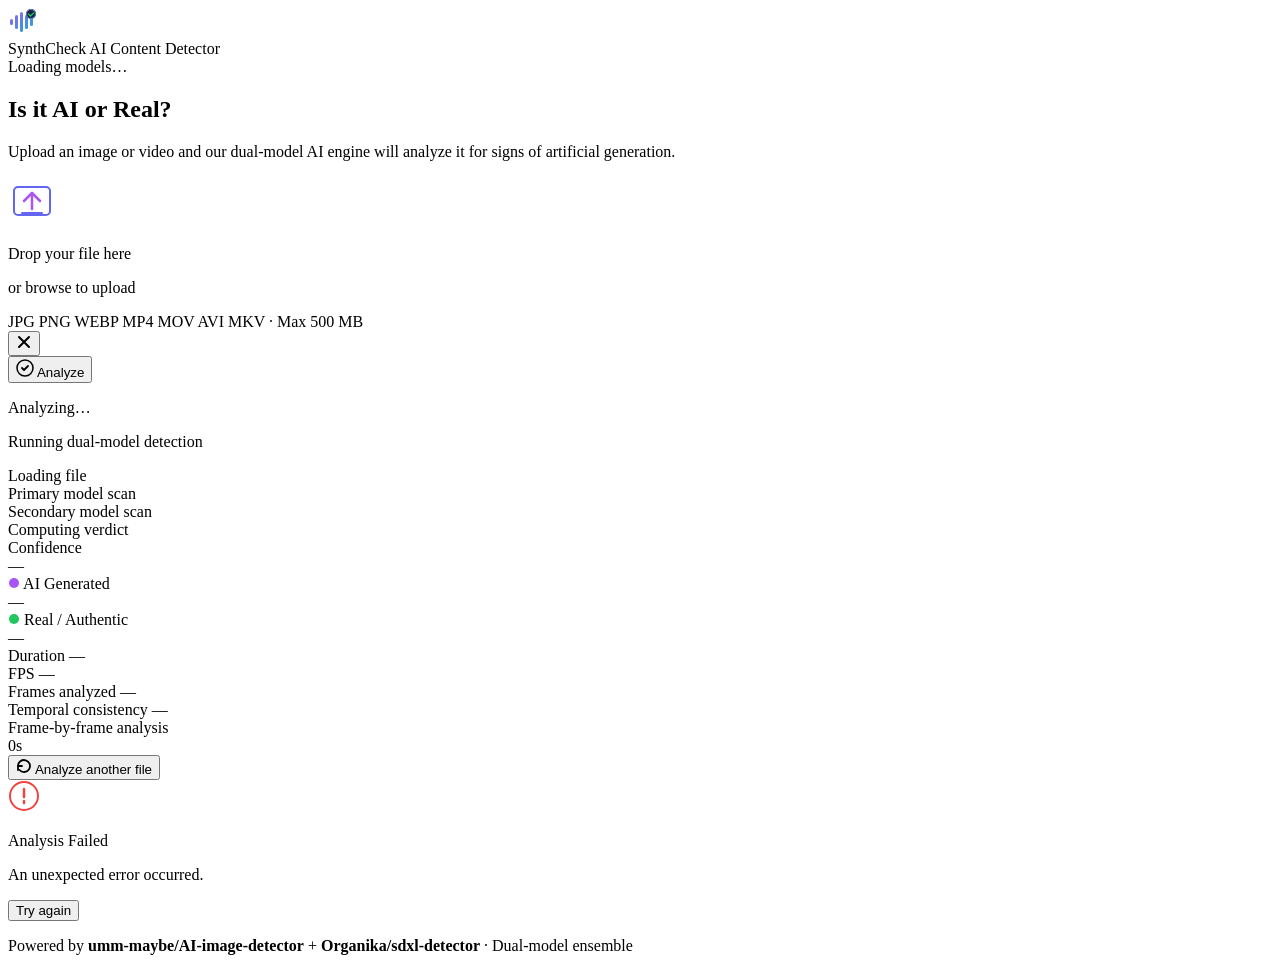
==== static/index.html @ 18784b9f "Initial release of SynthCheck Dual-model AI content detector (images + video) using umm-maybe/AI-ima" ====
<!DOCTYPE html>
<html lang="en">
<head>
  <meta charset="UTF-8" />
  <meta name="viewport" content="width=device-width, initial-scale=1.0" />
  <title>SynthCheck — AI Content Detector</title>
  <link rel="stylesheet" href="/style.css" />
  <link rel="preconnect" href="https://fonts.googleapis.com" />
  <link rel="preconnect" href="https://fonts.gstatic.com" crossorigin />
  <link href="https://fonts.googleapis.com/css2?family=Inter:wght@300;400;500;600;700;800&family=JetBrains+Mono:wght@400;600&display=swap" rel="stylesheet" />
</head>
<body>
  <div class="bg-grid"></div>
  <div class="bg-glow glow-1"></div>
  <div class="bg-glow glow-2"></div>

  <header>
    <div class="logo">
      <div class="logo-icon">
        <svg width="28" height="28" viewBox="0 0 28 28" fill="none">
          <!-- Waveform bars -->
          <rect x="2"  y="11" width="3" height="6"  rx="1.5" fill="url(#lg1)"/>
          <rect x="7"  y="7"  width="3" height="14" rx="1.5" fill="url(#lg1)"/>
          <rect x="12" y="4"  width="3" height="20" rx="1.5" fill="url(#lg1)"/>
          <rect x="17" y="7"  width="3" height="14" rx="1.5" fill="url(#lg1)"/>
          <rect x="22" y="10" width="3" height="8"  rx="1.5" fill="url(#lg1)"/>
          <!-- Check badge -->
          <circle cx="23" cy="6" r="5" fill="#0f0f1c"/>
          <circle cx="23" cy="6" r="4.5" fill="url(#lg2)" opacity="0.15"/>
          <circle cx="23" cy="6" r="4.5" stroke="url(#lg1)" stroke-width="1"/>
          <path d="M20.5 6l2 2 3-3" stroke="#22c55e" stroke-width="1.4" stroke-linecap="round" stroke-linejoin="round"/>
          <defs>
            <linearGradient id="lg1" x1="0" y1="0" x2="28" y2="28" gradientUnits="userSpaceOnUse">
              <stop offset="0%" stop-color="#a855f7"/>
              <stop offset="100%" stop-color="#06b6d4"/>
            </linearGradient>
            <linearGradient id="lg2" x1="0" y1="0" x2="28" y2="28" gradientUnits="userSpaceOnUse">
              <stop offset="0%" stop-color="#a855f7"/>
              <stop offset="100%" stop-color="#06b6d4"/>
            </linearGradient>
          </defs>
        </svg>
      </div>
      <div class="logo-text">
        <span class="logo-name">SynthCheck</span>
        <span class="logo-sub">AI Content Detector</span>
      </div>
    </div>
    <div class="header-badge">
      <span class="badge-dot"></span>
      <span id="statusText">Loading models…</span>
    </div>
  </header>

  <main>
    <section class="hero">
      <h1>Is it <span class="gradient-text">AI</span> or <span class="green-text">Real</span>?</h1>
      <p class="hero-sub">Upload an image or video and our dual-model AI engine will analyze it for signs of artificial generation.</p>
    </section>

    <section class="upload-section" id="uploadSection">
      <div class="upload-zone" id="dropZone">
        <div class="upload-icon">
          <svg width="48" height="48" viewBox="0 0 48 48" fill="none">
            <rect x="6" y="10" width="36" height="28" rx="4" stroke="#6366f1" stroke-width="2"/>
            <path d="M16 24 L24 16 L32 24" stroke="#a855f7" stroke-width="2.5" stroke-linecap="round" stroke-linejoin="round"/>
            <path d="M24 16 L24 32" stroke="#a855f7" stroke-width="2.5" stroke-linecap="round"/>
            <path d="M14 36 L34 36" stroke="#6366f1" stroke-width="2" stroke-linecap="round"/>
          </svg>
        </div>
        <div class="upload-text">
          <p class="upload-headline">Drop your file here</p>
          <p class="upload-hint">or <label for="fileInput" class="browse-link">browse to upload</label></p>
        </div>
        <div class="upload-formats">
          <span class="format-tag">JPG</span>
          <span class="format-tag">PNG</span>
          <span class="format-tag">WEBP</span>
          <span class="format-tag">MP4</span>
          <span class="format-tag">MOV</span>
          <span class="format-tag">AVI</span>
          <span class="format-tag">MKV</span>
          <span class="format-sep">·</span>
          <span class="upload-limit">Max 500 MB</span>
        </div>
        <input type="file" id="fileInput" accept="image/*,video/*" hidden />
      </div>
    </section>

    <!-- Preview -->
    <section class="preview-section hidden" id="previewSection">
      <div class="preview-card">
        <div class="preview-media-wrap" id="previewMediaWrap"></div>
        <div class="preview-info">
          <span class="preview-filename" id="previewFilename"></span>
          <span class="preview-filesize" id="previewFilesize"></span>
        </div>
        <button class="btn-clear" id="clearBtn" title="Remove file">
          <svg width="16" height="16" viewBox="0 0 16 16" fill="none"><path d="M3 3L13 13M13 3L3 13" stroke="currentColor" stroke-width="2" stroke-linecap="round"/></svg>
        </button>
      </div>
      <button class="btn-analyze" id="analyzeBtn">
        <svg width="18" height="18" viewBox="0 0 18 18" fill="none"><circle cx="9" cy="9" r="8" stroke="currentColor" stroke-width="1.5"/><path d="M6 9l2 2 4-4" stroke="currentColor" stroke-width="1.8" stroke-linecap="round" stroke-linejoin="round"/></svg>
        Analyze
      </button>
    </section>

    <!-- Loading -->
    <section class="loading-section hidden" id="loadingSection">
      <div class="loading-card">
        <div class="scanner">
          <div class="scanner-ring ring-1"></div>
          <div class="scanner-ring ring-2"></div>
          <div class="scanner-ring ring-3"></div>
          <div class="scanner-dot"></div>
        </div>
        <p class="loading-headline">Analyzing…</p>
        <p class="loading-sub" id="loadingSubtext">Running dual-model detection</p>
        <div class="loading-steps" id="loadingSteps">
          <div class="step active" id="step1"><span class="step-dot"></span>Loading file</div>
          <div class="step" id="step2"><span class="step-dot"></span>Primary model scan</div>
          <div class="step" id="step3"><span class="step-dot"></span>Secondary model scan</div>
          <div class="step" id="step4"><span class="step-dot"></span>Computing verdict</div>
        </div>
      </div>
    </section>

    <!-- Results -->
    <section class="results-section hidden" id="resultsSection">

      <div class="result-card" id="resultCard">
        <div class="result-header">
          <div class="verdict-badge" id="verdictBadge">
            <div class="verdict-icon" id="verdictIcon"></div>
            <div>
              <div class="verdict-label" id="verdictLabel"></div>
              <div class="verdict-sub" id="verdictSub"></div>
            </div>
          </div>
          <div class="confidence-display">
            <div class="confidence-label">Confidence</div>
            <div class="confidence-value" id="confidenceValue">—</div>
          </div>
        </div>

        <!-- Probability bar -->
        <div class="prob-bars">
          <div class="prob-row">
            <span class="prob-label ai-label">
              <svg width="12" height="12" viewBox="0 0 12 12"><circle cx="6" cy="6" r="5" fill="#a855f7"/></svg>
              AI Generated
            </span>
            <div class="prob-track">
              <div class="prob-fill ai-fill" id="aiBar"></div>
            </div>
            <span class="prob-pct" id="aiPct">—</span>
          </div>
          <div class="prob-row">
            <span class="prob-label real-label">
              <svg width="12" height="12" viewBox="0 0 12 12"><circle cx="6" cy="6" r="5" fill="#22c55e"/></svg>
              Real / Authentic
            </span>
            <div class="prob-track">
              <div class="prob-fill real-fill" id="realBar"></div>
            </div>
            <span class="prob-pct" id="realPct">—</span>
          </div>
        </div>

        <!-- Video extras -->
        <div class="video-extras hidden" id="videoExtras">
          <div class="meta-grid">
            <div class="meta-item">
              <span class="meta-key">Duration</span>
              <span class="meta-val" id="metaDuration">—</span>
            </div>
            <div class="meta-item">
              <span class="meta-key">FPS</span>
              <span class="meta-val" id="metaFps">—</span>
            </div>
            <div class="meta-item">
              <span class="meta-key">Frames analyzed</span>
              <span class="meta-val" id="metaFrames">—</span>
            </div>
            <div class="meta-item">
              <span class="meta-key">Temporal consistency</span>
              <span class="meta-val" id="metaConsistency">—</span>
            </div>
          </div>
          <div class="frame-timeline-wrap">
            <div class="frame-timeline-label">Frame-by-frame analysis</div>
            <div class="frame-timeline" id="frameTimeline"></div>
            <div class="frame-timeline-axis">
              <span>0s</span>
              <span id="axisEnd"></span>
            </div>
          </div>
        </div>
      </div>

      <div class="result-actions">
        <button class="btn-reset" id="resetBtn">
          <svg width="16" height="16" viewBox="0 0 16 16" fill="none"><path d="M2 8a6 6 0 1 1 1.5 4" stroke="currentColor" stroke-width="1.8" stroke-linecap="round"/><path d="M2 12V8h4" stroke="currentColor" stroke-width="1.8" stroke-linecap="round" stroke-linejoin="round"/></svg>
          Analyze another file
        </button>
      </div>
    </section>

    <!-- Error -->
    <section class="error-section hidden" id="errorSection">
      <div class="error-card">
        <div class="error-icon">
          <svg width="32" height="32" viewBox="0 0 32 32" fill="none"><circle cx="16" cy="16" r="14" stroke="#ef4444" stroke-width="2"/><path d="M16 9v8M16 21v2" stroke="#ef4444" stroke-width="2.5" stroke-linecap="round"/></svg>
        </div>
        <p class="error-title">Analysis Failed</p>
        <p class="error-msg" id="errorMsg">An unexpected error occurred.</p>
        <button class="btn-reset" id="errorResetBtn">Try again</button>
      </div>
    </section>

  </main>

  <footer>
    <p>Powered by <strong>umm-maybe/AI-image-detector</strong> + <strong>Organika/sdxl-detector</strong> · Dual-model ensemble</p>
  </footer>

  <script src="/app.js"></script>
</body>
</html>
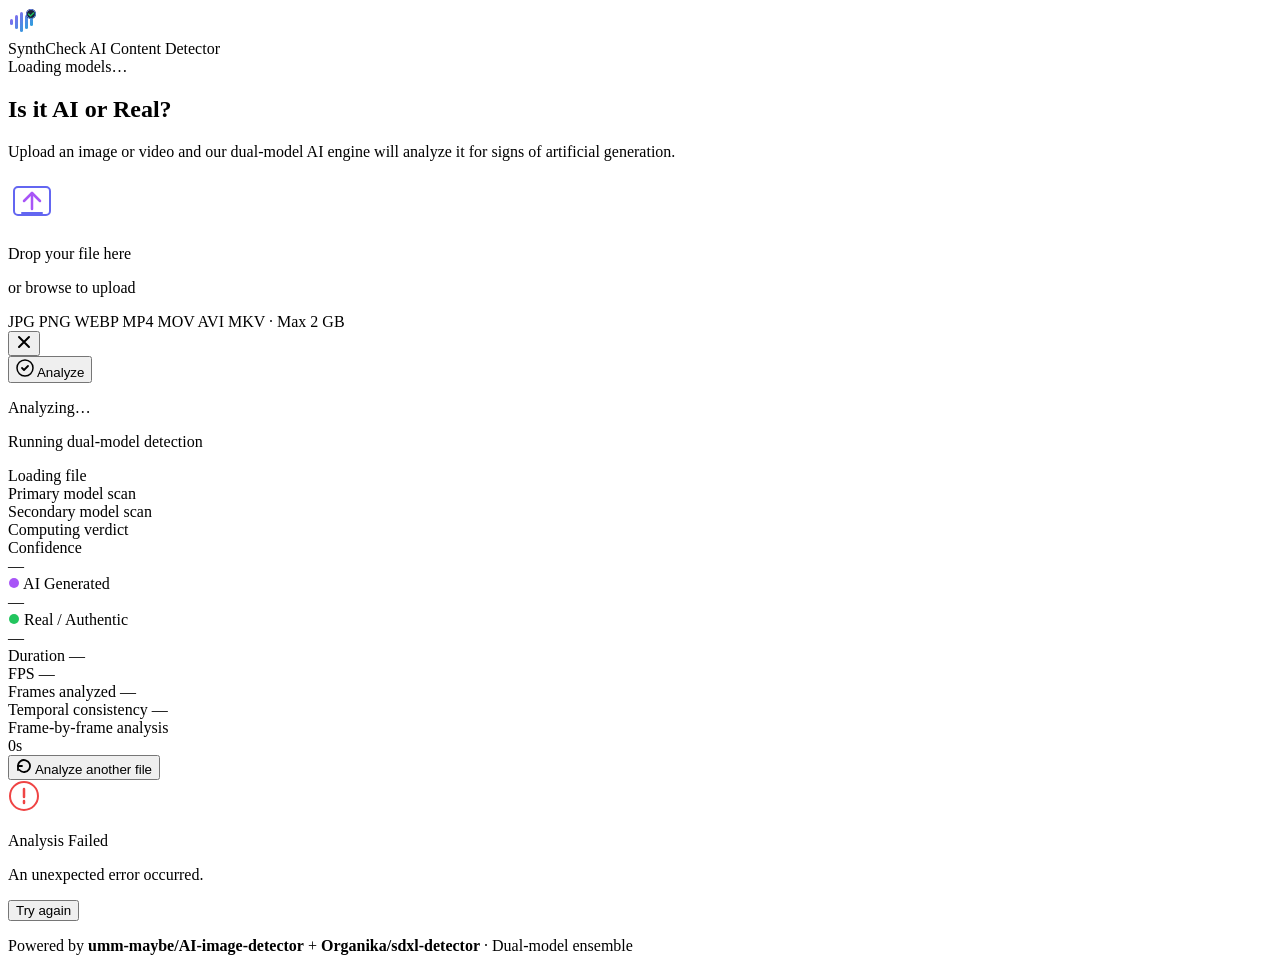
==== commit d8212324: "feat: increase default upload limit to 2 GB" ====
--- a/static/index.html
+++ b/static/index.html
@@ -81,7 +81,7 @@
           <span class="format-tag">AVI</span>
           <span class="format-tag">MKV</span>
           <span class="format-sep">·</span>
-          <span class="upload-limit">Max 500 MB</span>
+          <span class="upload-limit">Max 2 GB</span>
         </div>
         <input type="file" id="fileInput" accept="image/*,video/*" hidden />
       </div>
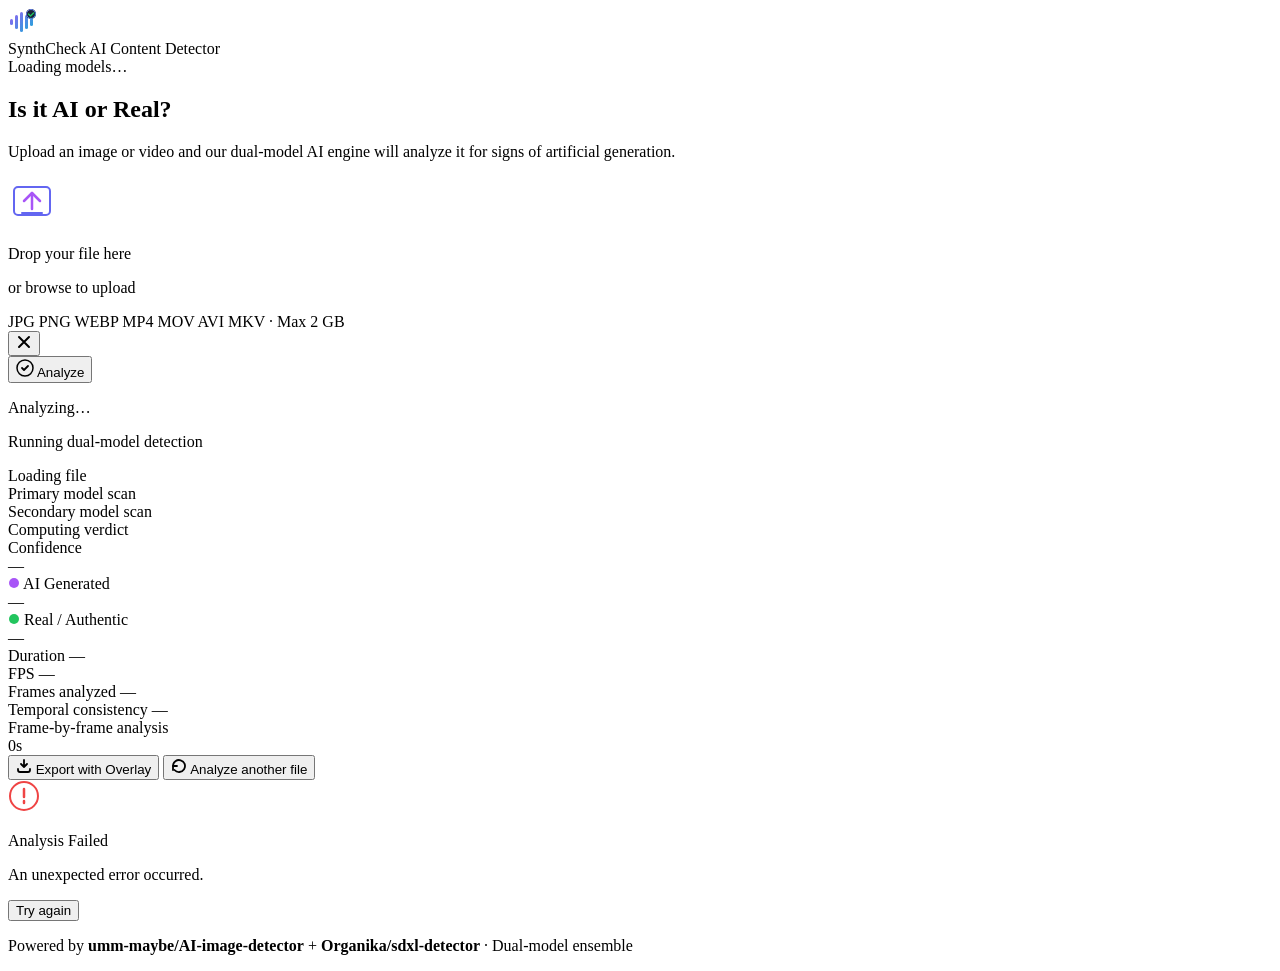
==== commit 99a42e50: "feat: add video export with live AI meter overlay Renders the original video with a real-time AI pro" ====
--- a/static/index.html
+++ b/static/index.html
@@ -199,6 +199,10 @@
       </div>
 
       <div class="result-actions">
+        <button class="btn-export-video hidden" id="exportVideoBtn">
+          <svg width="16" height="16" viewBox="0 0 16 16" fill="none"><path d="M8 2v7M5 6l3 3 3-3" stroke="currentColor" stroke-width="1.8" stroke-linecap="round" stroke-linejoin="round"/><path d="M2 11v1a2 2 0 0 0 2 2h8a2 2 0 0 0 2-2v-1" stroke="currentColor" stroke-width="1.8" stroke-linecap="round"/></svg>
+          Export with Overlay
+        </button>
         <button class="btn-reset" id="resetBtn">
           <svg width="16" height="16" viewBox="0 0 16 16" fill="none"><path d="M2 8a6 6 0 1 1 1.5 4" stroke="currentColor" stroke-width="1.8" stroke-linecap="round"/><path d="M2 12V8h4" stroke="currentColor" stroke-width="1.8" stroke-linecap="round" stroke-linejoin="round"/></svg>
           Analyze another file
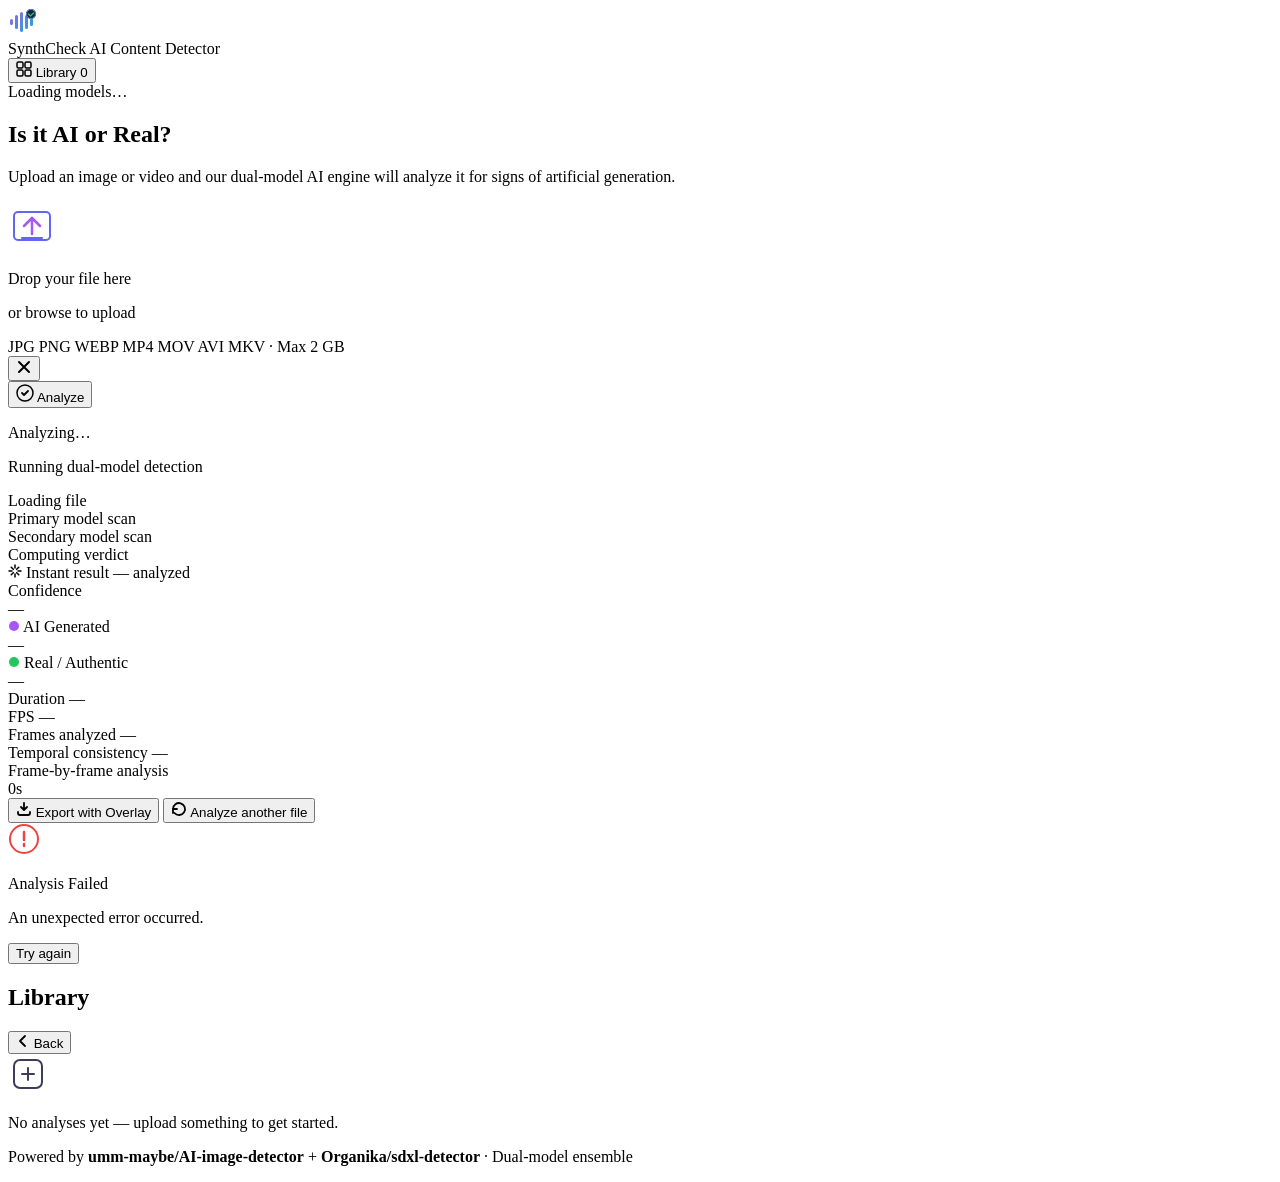
==== commit 65c9677e: "feat: shared library with hash-based result caching Every uploaded file is fingerprinted with SHA-25" ====
--- a/static/index.html
+++ b/static/index.html
@@ -46,9 +46,16 @@
         <span class="logo-sub">AI Content Detector</span>
       </div>
     </div>
-    <div class="header-badge">
-      <span class="badge-dot"></span>
-      <span id="statusText">Loading models…</span>
+    <div class="header-right">
+      <button class="btn-library" id="libraryBtn" title="View analysis library">
+        <svg width="16" height="16" viewBox="0 0 16 16" fill="none"><rect x="1" y="1" width="6" height="6" rx="1.5" stroke="currentColor" stroke-width="1.5"/><rect x="9" y="1" width="6" height="6" rx="1.5" stroke="currentColor" stroke-width="1.5"/><rect x="1" y="9" width="6" height="6" rx="1.5" stroke="currentColor" stroke-width="1.5"/><rect x="9" y="9" width="6" height="6" rx="1.5" stroke="currentColor" stroke-width="1.5"/></svg>
+        Library
+        <span class="library-count-badge hidden" id="libraryCountBadge">0</span>
+      </button>
+      <div class="header-badge">
+        <span class="badge-dot"></span>
+        <span id="statusText">Loading models…</span>
+      </div>
     </div>
   </header>
 
@@ -127,6 +134,10 @@
 
     <!-- Results -->
     <section class="results-section hidden" id="resultsSection">
+      <div class="cache-banner hidden" id="cacheBanner">
+        <svg width="14" height="14" viewBox="0 0 14 14" fill="none"><path d="M7 1v3M7 10v3M1 7h3M10 7h3M3.22 3.22l2.12 2.12M8.66 8.66l2.12 2.12M3.22 10.78l2.12-2.12M8.66 5.34l2.12-2.12" stroke="currentColor" stroke-width="1.5" stroke-linecap="round"/></svg>
+        Instant result — analyzed <span id="cacheBannerDate"></span>
+      </div>
 
       <div class="result-card" id="resultCard">
         <div class="result-header">
@@ -222,6 +233,25 @@
       </div>
     </section>
 
+    <!-- Library -->
+    <section class="library-section hidden" id="librarySection">
+      <div class="library-header">
+        <div class="library-title-row">
+          <h2 class="library-title">Library</h2>
+          <span class="library-total" id="libraryTotal"></span>
+        </div>
+        <button class="btn-library-back" id="libraryBackBtn">
+          <svg width="14" height="14" viewBox="0 0 14 14" fill="none"><path d="M9 2L4 7l5 5" stroke="currentColor" stroke-width="1.8" stroke-linecap="round" stroke-linejoin="round"/></svg>
+          Back
+        </button>
+      </div>
+      <div class="library-grid" id="libraryGrid"></div>
+      <div class="library-empty hidden" id="libraryEmpty">
+        <svg width="40" height="40" viewBox="0 0 40 40" fill="none"><rect x="6" y="6" width="28" height="28" rx="6" stroke="#3d3d5a" stroke-width="2"/><path d="M14 20h12M20 14v12" stroke="#3d3d5a" stroke-width="2" stroke-linecap="round"/></svg>
+        <p>No analyses yet — upload something to get started.</p>
+      </div>
+    </section>
+
   </main>
 
   <footer>
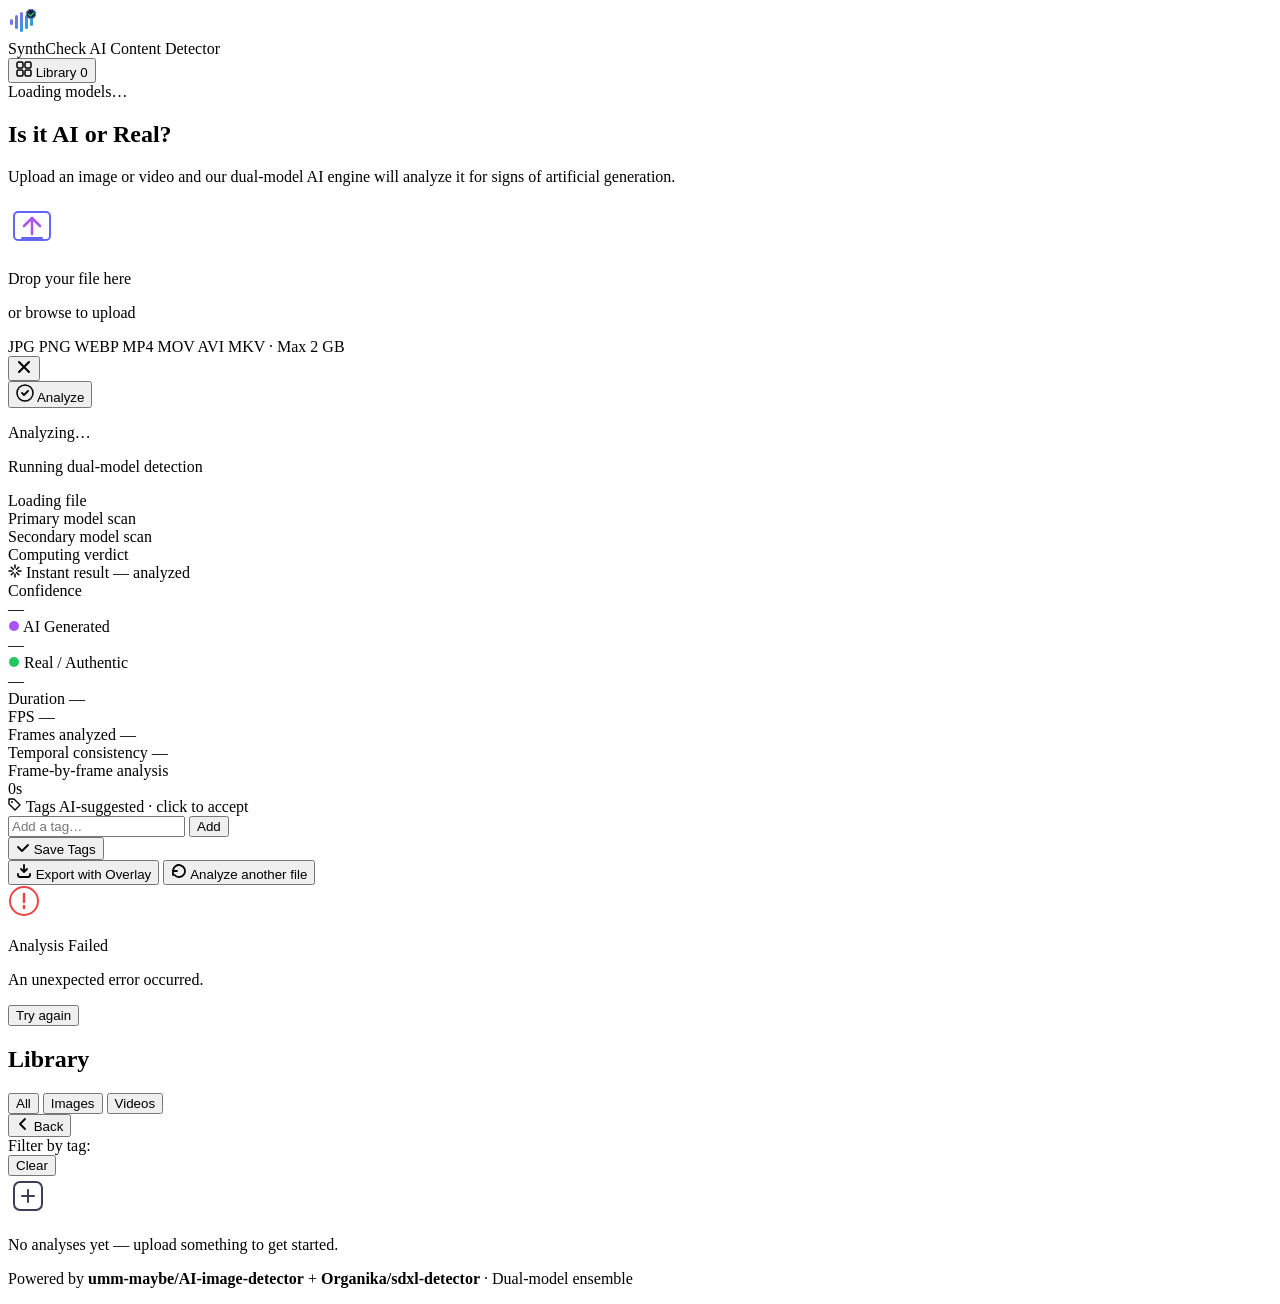
==== commit 172ab9d1: "feat: auto-generated hashtags, tag acceptance UI, and secret admin panel - BLIP captioning model (la" ====
--- a/static/index.html
+++ b/static/index.html
@@ -209,6 +209,27 @@
         </div>
       </div>
 
+      <!-- Tags section -->
+      <div class="tags-section" id="tagsSection">
+        <div class="tags-header">
+          <span class="tags-title">
+            <svg width="14" height="14" viewBox="0 0 14 14" fill="none"><path d="M1 1h5l6 6-5 5-6-6V1z" stroke="currentColor" stroke-width="1.4" stroke-linejoin="round"/><circle cx="4" cy="4" r="1" fill="currentColor"/></svg>
+            Tags
+          </span>
+          <span class="tags-hint" id="tagsHint">AI-suggested · click to accept</span>
+        </div>
+        <div class="tags-suggested hidden" id="tagsSuggested"></div>
+        <div class="tags-saved" id="tagsSaved"></div>
+        <div class="tags-add-row">
+          <input class="tags-input" id="tagInput" type="text" placeholder="Add a tag…" maxlength="40" />
+          <button class="btn-add-tag" id="addTagBtn">Add</button>
+        </div>
+        <button class="btn-save-tags hidden" id="saveTagsBtn">
+          <svg width="14" height="14" viewBox="0 0 14 14" fill="none"><path d="M2 7l4 4 6-6" stroke="currentColor" stroke-width="1.8" stroke-linecap="round" stroke-linejoin="round"/></svg>
+          Save Tags
+        </button>
+      </div>
+
       <div class="result-actions">
         <button class="btn-export-video hidden" id="exportVideoBtn">
           <svg width="16" height="16" viewBox="0 0 16 16" fill="none"><path d="M8 2v7M5 6l3 3 3-3" stroke="currentColor" stroke-width="1.8" stroke-linecap="round" stroke-linejoin="round"/><path d="M2 11v1a2 2 0 0 0 2 2h8a2 2 0 0 0 2-2v-1" stroke="currentColor" stroke-width="1.8" stroke-linecap="round"/></svg>
@@ -240,10 +261,23 @@
           <h2 class="library-title">Library</h2>
           <span class="library-total" id="libraryTotal"></span>
         </div>
-        <button class="btn-library-back" id="libraryBackBtn">
-          <svg width="14" height="14" viewBox="0 0 14 14" fill="none"><path d="M9 2L4 7l5 5" stroke="currentColor" stroke-width="1.8" stroke-linecap="round" stroke-linejoin="round"/></svg>
-          Back
-        </button>
+        <div class="library-controls">
+          <div class="library-type-tabs">
+            <button class="lib-tab active" data-type="all">All</button>
+            <button class="lib-tab" data-type="image">Images</button>
+            <button class="lib-tab" data-type="video">Videos</button>
+          </div>
+          <button class="btn-library-back" id="libraryBackBtn">
+            <svg width="14" height="14" viewBox="0 0 14 14" fill="none"><path d="M9 2L4 7l5 5" stroke="currentColor" stroke-width="1.8" stroke-linecap="round" stroke-linejoin="round"/></svg>
+            Back
+          </button>
+        </div>
+      </div>
+      <!-- Tag filter bar -->
+      <div class="lib-tag-filter hidden" id="libTagFilter">
+        <span class="lib-tag-filter-label">Filter by tag:</span>
+        <div class="lib-tag-chips" id="libTagChips"></div>
+        <button class="lib-tag-clear hidden" id="libTagClearBtn">Clear</button>
       </div>
       <div class="library-grid" id="libraryGrid"></div>
       <div class="library-empty hidden" id="libraryEmpty">
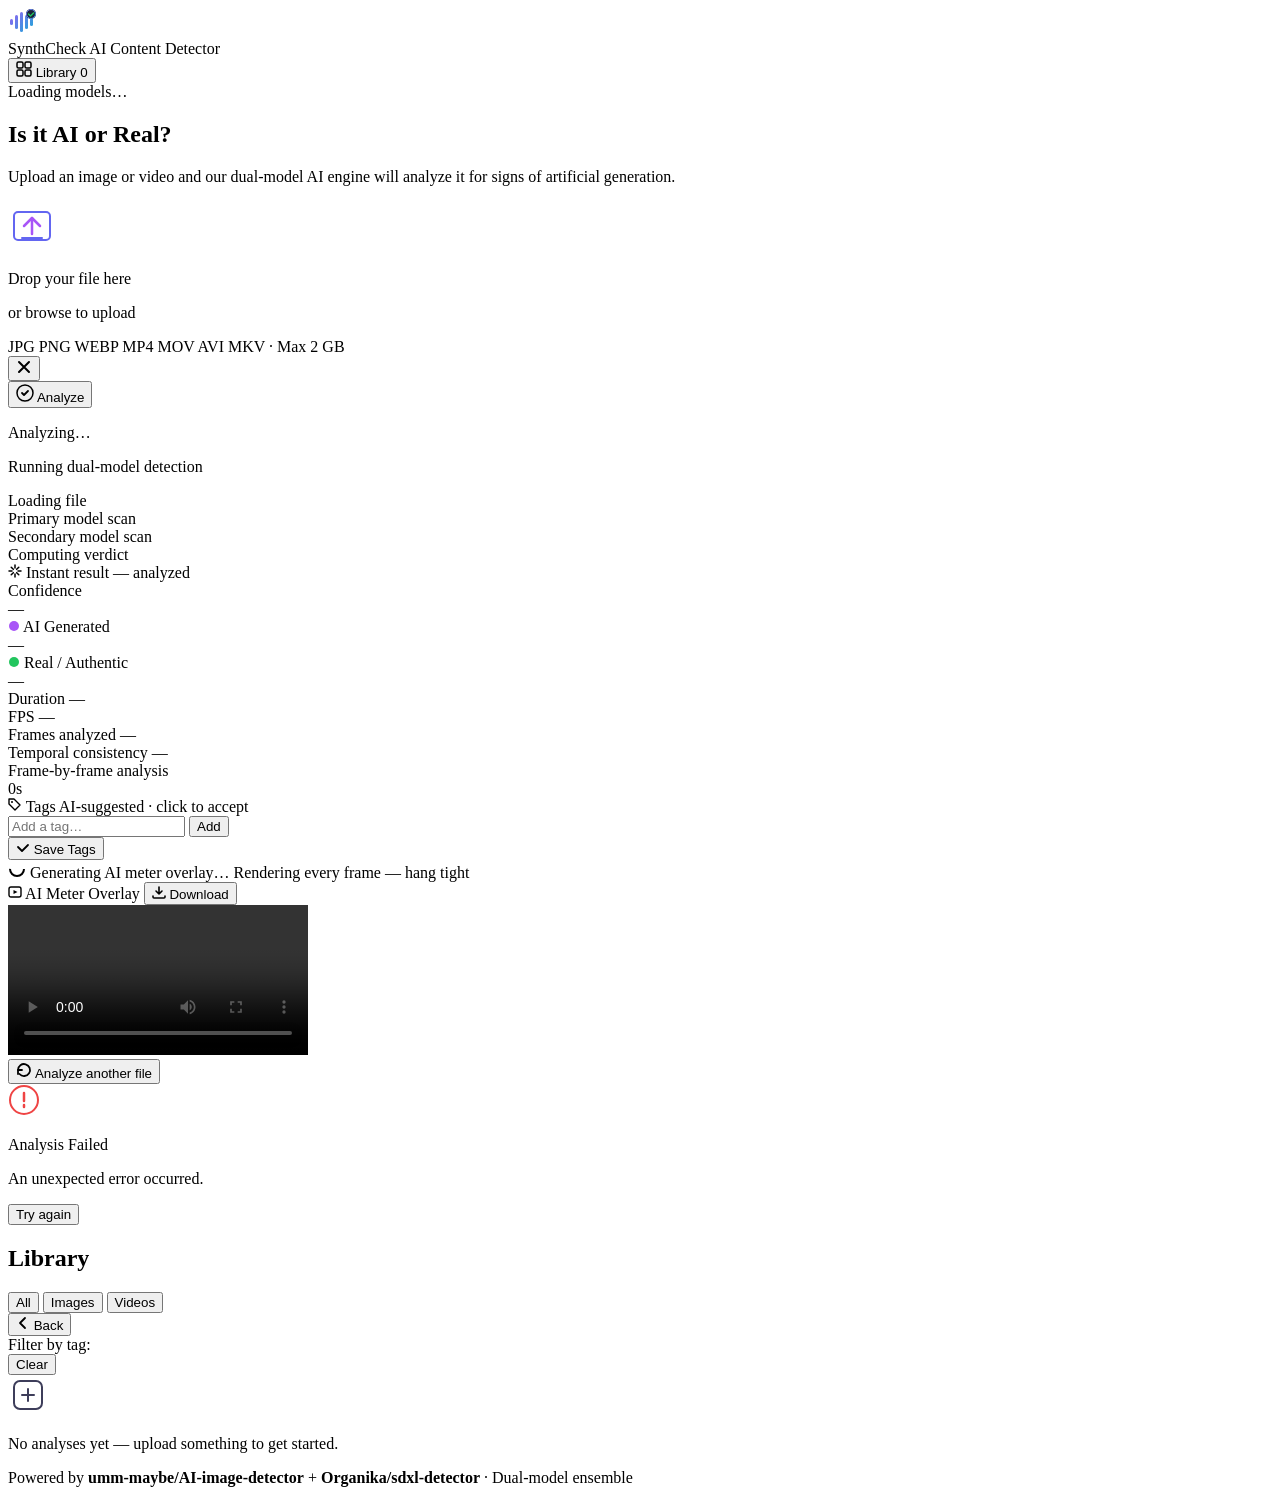
==== commit 123df22d: "feat: auto-generate overlay inline after analysis with playback + download User side: - After video " ====
--- a/static/index.html
+++ b/static/index.html
@@ -230,11 +230,29 @@
         </button>
       </div>
 
+      <!-- Inline overlay player (video only) -->
+      <div class="overlay-player-section hidden" id="overlayPlayerSection">
+        <div class="overlay-generating" id="overlayGenerating">
+          <svg class="spin-icon" width="18" height="18" viewBox="0 0 18 18" fill="none"><circle cx="9" cy="9" r="7" stroke="currentColor" stroke-width="2" stroke-dasharray="32" stroke-dashoffset="10"/></svg>
+          <span>Generating AI meter overlay…</span>
+          <span class="overlay-gen-sub">Rendering every frame — hang tight</span>
+        </div>
+        <div class="overlay-ready hidden" id="overlayReady">
+          <div class="overlay-player-header">
+            <span class="overlay-player-label">
+              <svg width="14" height="14" viewBox="0 0 14 14" fill="none"><rect x="1" y="2" width="12" height="10" rx="2" stroke="currentColor" stroke-width="1.4"/><path d="M5.5 5l4 2-4 2V5z" fill="currentColor"/></svg>
+              AI Meter Overlay
+            </span>
+            <button class="btn-download-overlay" id="downloadOverlayBtn">
+              <svg width="14" height="14" viewBox="0 0 14 14" fill="none"><path d="M7 2v7M4 6l3 3 3-3" stroke="currentColor" stroke-width="1.6" stroke-linecap="round" stroke-linejoin="round"/><path d="M1 11v1a1 1 0 0 0 1 1h10a1 1 0 0 0 1-1v-1" stroke="currentColor" stroke-width="1.6" stroke-linecap="round"/></svg>
+              Download
+            </button>
+          </div>
+          <video id="overlayVideo" controls playsinline preload="metadata"></video>
+        </div>
+      </div>
+
       <div class="result-actions">
-        <button class="btn-export-video hidden" id="exportVideoBtn">
-          <svg width="16" height="16" viewBox="0 0 16 16" fill="none"><path d="M8 2v7M5 6l3 3 3-3" stroke="currentColor" stroke-width="1.8" stroke-linecap="round" stroke-linejoin="round"/><path d="M2 11v1a2 2 0 0 0 2 2h8a2 2 0 0 0 2-2v-1" stroke="currentColor" stroke-width="1.8" stroke-linecap="round"/></svg>
-          Export with Overlay
-        </button>
         <button class="btn-reset" id="resetBtn">
           <svg width="16" height="16" viewBox="0 0 16 16" fill="none"><path d="M2 8a6 6 0 1 1 1.5 4" stroke="currentColor" stroke-width="1.8" stroke-linecap="round"/><path d="M2 12V8h4" stroke="currentColor" stroke-width="1.8" stroke-linecap="round" stroke-linejoin="round"/></svg>
           Analyze another file
